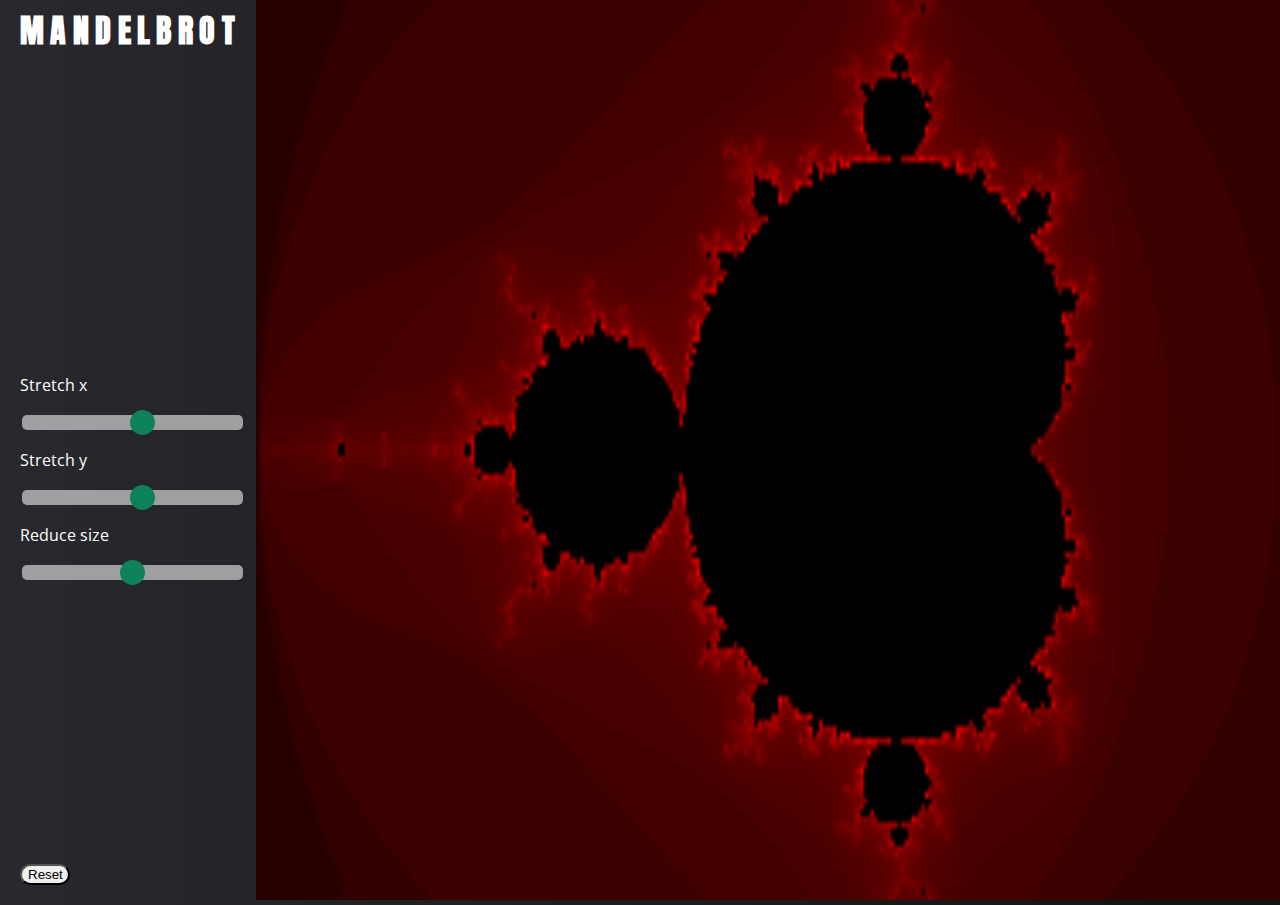
==== index.html @ 5d33b285 "Ex finished" ====
<!DOCTYPE html>
<html lang="">

<head>
    <meta charset="utf-8">
    <meta http-equiv="X-UA-Compatible" content="IE=edge">
    <meta name="viewport" content="width=device-width,initial-scale=1.0">
    <link rel="stylesheet" type="text/css" href="./src/style.css">
    <link href="https://fonts.googleapis.com/css2?family=Open+Sans:wght@300&display=swap" rel="stylesheet">
    <link href="https://fonts.googleapis.com/css2?family=Anton:wght@400&display=swap" rel="stylesheet">

    <title>
        MANDELTRUC
    </title>
</head>

<body>
    <div id="main">
        <div id="menu">
            <h1>MANDELBROT</h1>
            <div class="slidecontainer">
                <p class="text">Stretch x</p>
                <input type="range" min="-10" value="1" max="10" step="1" class="slider" id="myRange">
                <p class="text">Stretch y</p>
                <input type="range" min="-10" value="1" max="10" step="1" class="slider" id="myRange2">
                <p class="text">Reduce size</p>
                <input type="range" min="-100" value="1" max="100" step="10" class="slider" id="myRange3">
            </div>

            <button id="reset">Reset</button>
        </div>

        <div id="jeu">
        
        </div>
    </div>

</body>

</html>

<script src="./src/script.js"> </script>
---- src/style.css ----
html{
    background: linear-gradient( to left, #111212, #28282e);
    overflow: hidden;
}
.slidecontainer{
    display: flex;
    flex-direction: column;
    height: 25%;
    justify-content: space-around;
}
html, body {
    margin: 0;
    padding: 0;
    font-family: 'Open Sans', sans-serif;
    height: 100%;
}

footer {
    position: absolute;
    bottom: 0;
    margin: auto;
    display: flex;
    justify-content: center;
    align-items: center;
    flex-direction: column;
    width: 100%;
}

#main{
    display: flex;
    align-items: center;
    justify-content: space-between;
    height: 100%;
}

h1{
    font-family: 'Anton';
    color: white;
    letter-spacing: .2em;

}
#jeu{
    width: 80%;
    height: 100%;
}
canvas{
    width: 100%;
    height: 100%;
}
#menu{
    height: 100%;
    width: fit-content;
    margin-left: 20px;
    display: flex;
    flex-direction: column;
    /* height: 70%; */
    justify-content: space-between;
    /* margin-block: 36px; */
    margin-bottom: 30px;
}
.text{
    color: white;
}

.slider {
    -webkit-appearance: none;
    width: 100%;
    height: 15px;
    border-radius: 5px;  
    background: #d3d3d3;
    outline: none;
    opacity: 0.7;
    -webkit-transition: .2s;
    transition: opacity .2s;
  }
  
  .slider::-webkit-slider-thumb {
    -webkit-appearance: none;
    appearance: none;
    width: 25px;
    height: 25px;
    border-radius: 50%; 
    background: #04AA6D;
    cursor: pointer;
  }
  
  .slider::-moz-range-thumb {
    width: 25px;
    height: 25px;
    border-radius: 50%;
    background: #04AA6D;
    cursor: pointer;
  }

  #reset{
    width: 50px;
    border-radius: 20px;
  }

#reset:hover{
    border: 1px solid white;
    border-radius: 20px;
    background-color: #111212;
    color: white;
    transition: 1s ease;
}
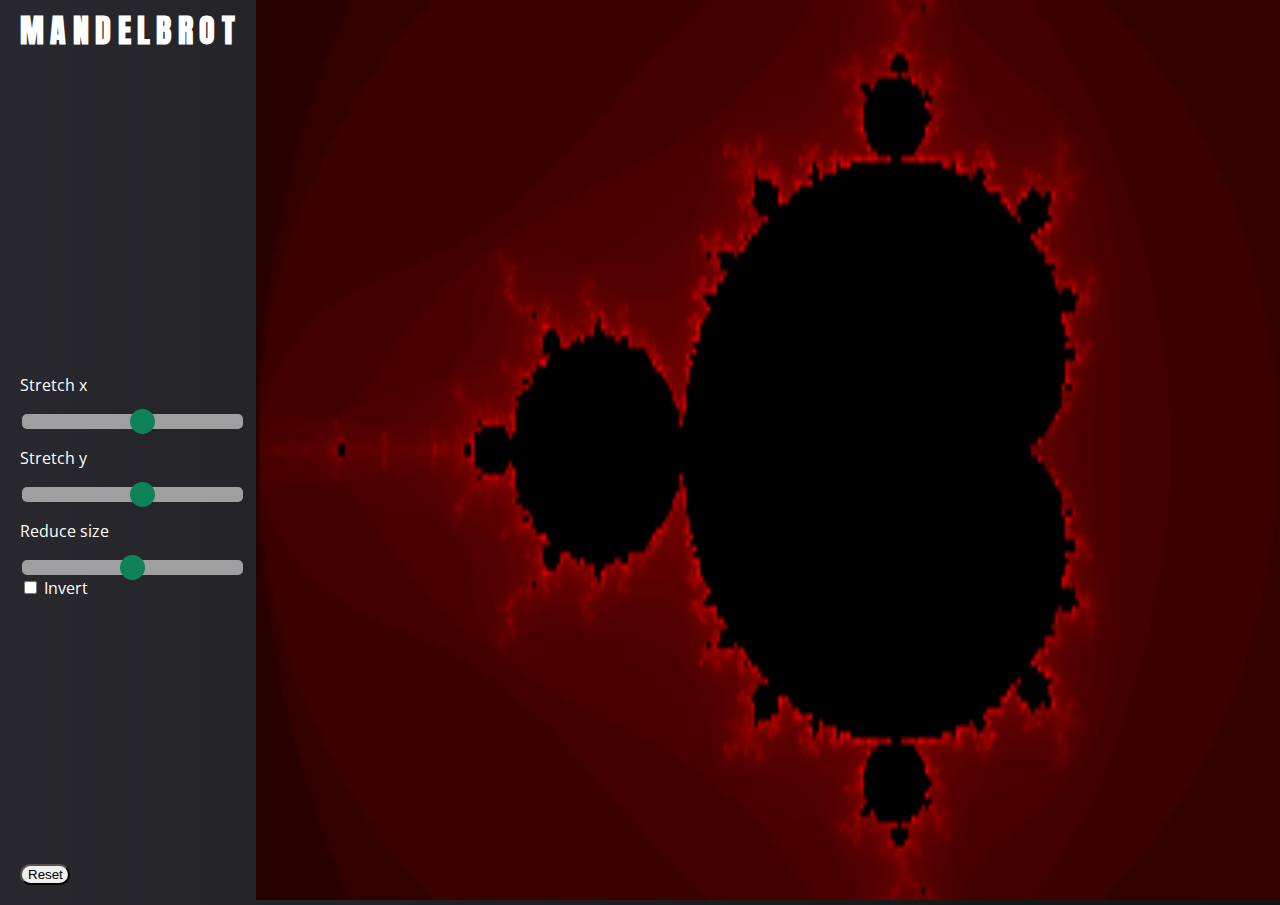
==== commit b6f7176b: "invert add" ====
--- a/index.html
+++ b/index.html
@@ -25,6 +25,11 @@
                 <input type="range" min="-10" value="1" max="10" step="1" class="slider" id="myRange2">
                 <p class="text">Reduce size</p>
                 <input type="range" min="-100" value="1" max="100" step="10" class="slider" id="myRange3">
+
+                <div>
+                    <input type="checkbox" id="invert" name="invert" >
+                    <label for="invert" class="text">Invert</label>
+              </div>            
             </div>
 
             <button id="reset">Reset</button>
